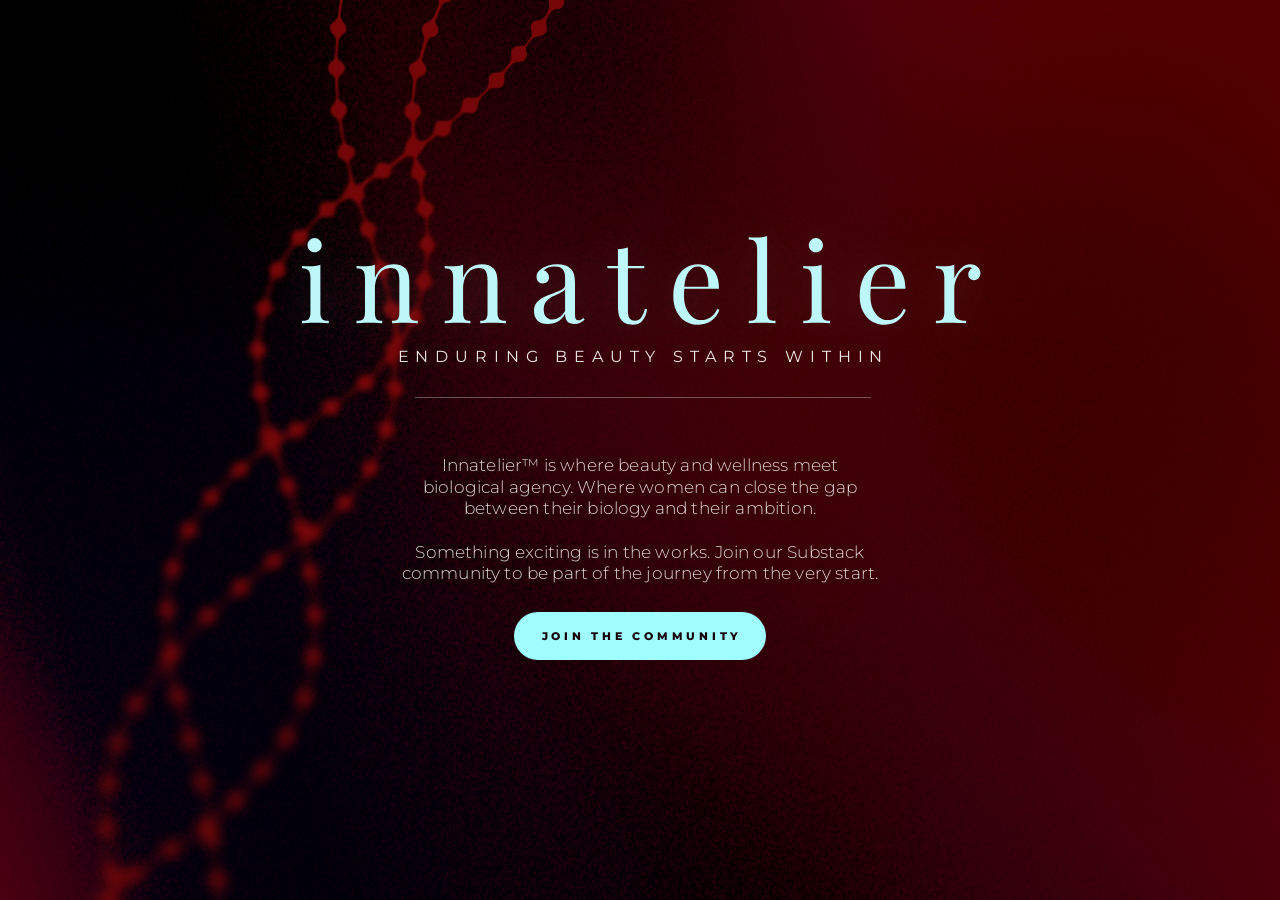
==== live_index.html @ 03384a34 "comingsoonpage" ====
<!doctype html>
<html lang="en">
  <head>
    <meta charset="utf-8">
    <meta name="viewport" content="width=device-width, initial-scale=1">
    <meta
      name="description"
      content="Innatelier is where beauty and wellness meet biological agency. Join our Substack community from the very start."
    >
    <title>Innatelier</title>
    <link rel="stylesheet" href="css/style.css">
  </head>
  <body>
    <main class="splash">
      <section class="splash__content" aria-labelledby="site-title">
        <h1 id="site-title" class="splash__title">
          <img class="splash__title-logo" src="assets/LOGO.svg" alt="Innatelier wordmark logo">
        </h1>
        <p class="splash__strapline">ENDURING BEAUTY STARTS WITHIN</p>
        <div class="splash__copy">
          <p>
            Innatelier™ is where beauty and wellness meet biological agency. Where women can close the gap between their biology and their ambition.
          </p>
          <p>
            Something exciting is in the works. Join our Substack community to be part of the journey from the very start.
          </p>
        </div>

        
        <a class="splash__button" href="https://theinnatelier.substack.com/subscribe">JOIN THE COMMUNITY</a>
      </section>
    </main>
  </body>
</html>
---- css/style.css ----
@import url("https://fonts.googleapis.com/css2?family=Montserrat:wght@300;400;800&display=swap");

:root {
  --text: #d7fbff;
  --text-soft: rgba(255, 255, 255, 0.9);
  --text-muted: rgba(255, 255, 255, 0.84);
  --button-bg: #9ffcff;
  --button-text: #160008;
  --button-hover-bg: #f9eeee;
}

* {
  box-sizing: border-box;
}

html,
body {
  min-height: 100%;
  margin: 0;
}

body {
  font-family: "Montserrat", Arial, Helvetica, sans-serif;
  background-color: #140006;
}

.splash {
  position: relative;
  display: grid;
  min-height: 100vh;
  min-height: 100svh;
  overflow-x: hidden;
  overflow-y: auto;
  place-items: center;
  padding: 48px 24px;
  background-image: url("../assets/Helix.png"), url("../assets/BG.png");
  background-repeat: no-repeat, no-repeat;
  background-position: left 54px center, center;
  background-size: auto 100vh, cover;
  color: var(--text-soft);
  text-align: center;
}

.splash__content {
  position: relative;
  z-index: 1;
  display: flex;
  flex-direction: column;
  align-items: center;
  width: min(100%, 760px);
  transform: translateY(-2px);
}

.splash__title {
  margin: 0;
  padding-left: 0.12em;
  line-height: 0;
}

.splash__title-logo {
  display: block;
  width: clamp(559px, 53vw, 686px);
  max-width: 100%;
  height: auto;
  filter: drop-shadow(0 0 18px rgba(174, 255, 255, 0.1));
}

.splash__strapline {
  display: flex;
  flex-direction: column;
  align-items: center;
  margin: 22px 0 0;
  padding-left: 0.42em;
  color: var(--text-soft);
  font-size: clamp(1.02rem, 0.42vw, 1.42rem);
  font-weight: 400;
  line-height: 1.2;
  letter-spacing: 0.42em;
}

.splash__strapline::after {
  width: min(456px, 64vw);
  height: 1px;
  margin-top: 31px;
  background: rgba(255, 255, 255, 0.32);
  content: "";
}

.splash__copy {
  width: min(100%, 480px);
  margin: 56px auto 0;
  color: var(--text-muted);
  font-size: 1.08rem;
  font-weight: 300;
  line-height: 1.24;
  letter-spacing: 0.01em;
  text-shadow: 0 1px 12px rgba(0, 0, 0, 0.22);
}

.splash__copy p {
  margin: 0;
}

.splash__copy p + p {
  margin-top: 22px;
}

.splash__button {
  display: flex;
  align-items: center;
  justify-content: center;
  min-width: 198px;
  min-height: 48px;
  margin-top: 28px;
  padding: 14px 24px 13px;
  border-radius: 999px;
  background: var(--button-bg);
  color: var(--button-text);
  font-size: 0.69rem;
  font-weight: 800;
  letter-spacing: 0.34em;
  line-height: 1;
  text-decoration: none;
  text-indent: 0.34em;
  transition: background-color 280ms ease, transform 280ms ease, box-shadow 280ms ease;
}

.splash__button:hover,
.splash__button:focus-visible {
  background: var(--button-hover-bg);
  box-shadow: 0 10px 24px rgba(20, 0, 6, 0.22);
 /*transform: translateY(-1px);*/
}

.splash__button:focus-visible {
  outline: 2px solid rgba(255, 255, 255, 0.82);
  outline-offset: 4px;
}

@media (max-width: 700px) {
.splash {
  align-items: start;
  padding: 29.1vh 24px 40px;
  background-image: url("../assets/BG.png");
  background-position: center;
  isolation: isolate;
  position: relative;
  overflow: clip;
  isolation: isolate;
}

.splash::before {
  position: absolute;
  z-index: 0;
  inset: auto auto -48% 55%;
  width: min(116vw, 544px);
  aspect-ratio: 532 / 1008;
  background: url("../assets/Helix.png") no-repeat center / contain;
  content: "";
  transform: translateX(-56%) rotate(37deg);
  transform-origin: center;
  pointer-events: none;
}

  .splash__content {
    width: min(100%, 356px);
    transform: none;
  }

  .splash__title {
    padding-left: 0.08em;
  }

.splash__title-logo {
  width: clamp(214px, 72vw, 354px);
}

  .splash__strapline {
    margin-top: 8px;
    padding-left: 0.35em;
    font-size: clamp(0.55rem, 2.55vw, 0.75rem);
    letter-spacing: 0.35em;
  }

  .splash__strapline::after {
    width: min(200px, 64vw);
    margin-top: 25px;
  }

  .splash__copy {
    width: min(100%, 328px);
    margin-top: 47px;
    font-size: clamp(1rem, 4.25vw, 1.08rem);
    line-height: 1.18;
  }

  .splash__copy p + p {
    margin-top: 21px;
  }

  .splash__button {
    min-width: 199px;
    min-height: 47px;
    margin-top: 24px;
    padding-inline: 23px;
    font-size: 0.64rem;
    letter-spacing: 0.34em;
    text-indent: 0.34em;
  }
}

@media (max-width: 360px) {
  .splash {
    padding: 27vh 16px 32px;
  }

  .splash__content {
    width: 100%;
  }

  .splash__title {
    padding-left: 0.05em;
  }

  .splash__title-logo {
    width: clamp(196px, 74vw, 260px);
  }

  .splash__strapline {
    padding-left: 0.25em;
    font-size: clamp(0.5rem, 2.45vw, 0.62rem);
    letter-spacing: 0.25em;
  }

  .splash__strapline::after {
    margin-top: 20px;
  }

  .splash__copy {
    margin-top: 38px;
    font-size: clamp(0.88rem, 4.6vw, 0.95rem);
  }

  .splash__copy p + p {
    margin-top: 17px;
  }

  .splash__button {
    min-width: 184px;
    min-height: 44px;
    margin-top: 20px;
    font-size: 0.58rem;
  }
}

@media (max-height: 760px) and (max-width: 700px) {
  .splash {
    padding-top: 24vh;
  }

  .splash__strapline {
    margin-top: 10px;
  }

  .splash__copy {
    margin-top: 38px;
  }
}

@media (max-height: 680px) and (min-width: 701px) {
  .splash {
    padding-block: 30px;
  }

  .splash__title-logo {
    width: clamp(272px, 40vw, 592px);
  }

  .splash__copy {
    margin-top: 38px;
  }
}

.substack-embed-wrap {
  width: min(100%, 480px);
  margin: 1.25rem auto 0;
}

.substack-embed-wrap iframe {
  display: block;
  width: 100%;
  max-width: 480px;
  margin: 0 auto;
}
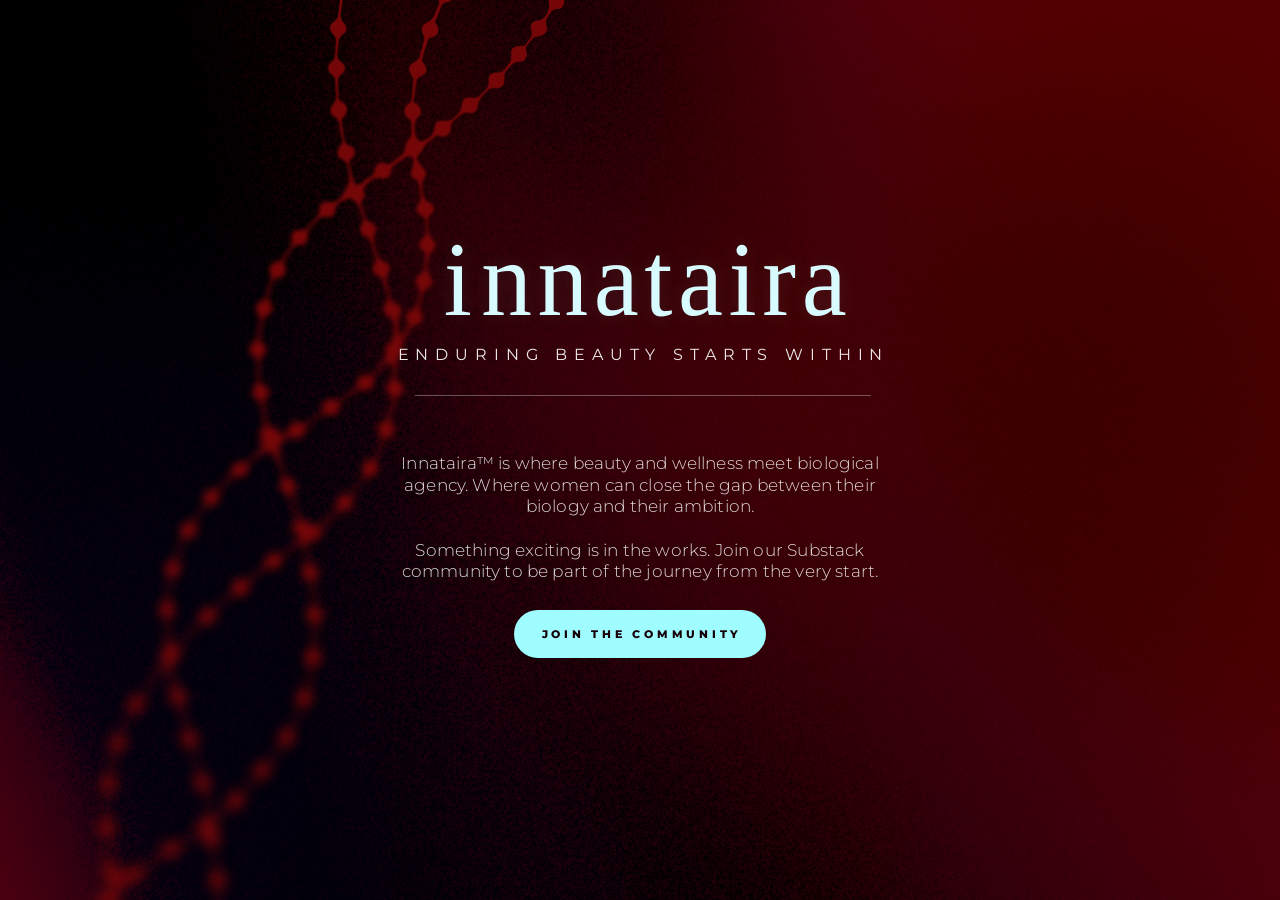
==== commit c8ff1dd4: "Update live splash template for Innataira" ====
--- a/live_index.html
+++ b/live_index.html
@@ -5,28 +5,45 @@
     <meta name="viewport" content="width=device-width, initial-scale=1">
     <meta
       name="description"
-      content="Innatelier is where beauty and wellness meet biological agency. Join our Substack community from the very start."
+      content="Innataira is where beauty and wellness meet biological agency. Join our Substack community from the very start."
     >
-    <title>Innatelier</title>
+    <meta property="og:type" content="website">
+    <meta property="og:site_name" content="Innataira">
+    <meta property="og:title" content="Innataira — Enduring Beauty Starts Within">
+    <meta
+      property="og:description"
+      content="Where beauty and wellness meet biological agency. Join the Innataira community from the very start."
+    >
+    <meta property="og:image" content="assets/og-image.png">
+    <meta property="og:image:alt" content="Innataira — Enduring Beauty Starts Within">
+    <meta name="twitter:card" content="summary_large_image">
+    <meta name="twitter:title" content="Innataira — Enduring Beauty Starts Within">
+    <meta
+      name="twitter:description"
+      content="Where beauty and wellness meet biological agency. Join the Innataira community from the very start."
+    >
+    <meta name="twitter:image" content="assets/og-image.png">
+    <meta name="twitter:image:alt" content="Innataira — Enduring Beauty Starts Within">
+    <title>Innataira — Enduring Beauty Starts Within</title>
     <link rel="stylesheet" href="css/style.css">
   </head>
   <body>
     <main class="splash">
       <section class="splash__content" aria-labelledby="site-title">
-        <h1 id="site-title" class="splash__title">
-          <img class="splash__title-logo" src="assets/LOGO.svg" alt="Innatelier wordmark logo">
+        <h1 id="site-title" class="splash__title" aria-label="innataira">
+          <span class="splash__wordmark" aria-hidden="true">
+            <span class="splash__initial">i</span>nnataira
+          </span>
         </h1>
         <p class="splash__strapline">ENDURING BEAUTY STARTS WITHIN</p>
         <div class="splash__copy">
           <p>
-            Innatelier™ is where beauty and wellness meet biological agency. Where women can close the gap between their biology and their ambition.
+            Innataira™ is where beauty and wellness meet biological agency. Where women can close the gap between their biology and their ambition.
           </p>
           <p>
             Something exciting is in the works. Join our Substack community to be part of the journey from the very start.
           </p>
         </div>
-
-        
         <a class="splash__button" href="https://theinnatelier.substack.com/subscribe">JOIN THE COMMUNITY</a>
       </section>
     </main>
--- a/css/style.css
+++ b/css/style.css
@@ -53,16 +53,36 @@
 
 .splash__title {
   margin: 0;
-  padding-left: 0.12em;
-  line-height: 0;
-}
-
-.splash__title-logo {
-  display: block;
-  width: clamp(559px, 53vw, 686px);
-  max-width: 100%;
-  height: auto;
-  filter: drop-shadow(0 0 18px rgba(174, 255, 255, 0.1));
+  color: var(--text);
+  font-family: Didot, "Bodoni MT", "Times New Roman", serif;
+  font-size: clamp(4.75rem, 8.25vw, 7.4rem);
+  font-weight: 400;
+  line-height: 0.8;
+  letter-spacing: 0.055em;
+  text-indent: 0.055em;
+  text-shadow: 0 0 18px rgba(174, 255, 255, 0.1);
+}
+
+.splash__wordmark {
+  display: inline-block;
+  transform: scaleX(0.96);
+  transform-origin: center;
+}
+
+.splash__initial {
+  display: inline-block;
+  margin-right: 0.035em;
+}
+
+.splash__coming-soon {
+  margin: 34px 0 0;
+  padding-left: 0.42em;
+  color: var(--text-soft);
+  font-size: clamp(0.72rem, 0.42vw, 0.92rem);
+  font-weight: 400;
+  line-height: 1.2;
+  letter-spacing: 0.42em;
+  text-transform: uppercase;
 }
 
 .splash__strapline {
@@ -168,12 +188,16 @@
   }
 
   .splash__title {
-    padding-left: 0.08em;
-  }
-
-.splash__title-logo {
-  width: clamp(214px, 72vw, 354px);
-}
+    font-size: clamp(3.15rem, 17vw, 4.25rem);
+    letter-spacing: 0.035em;
+    text-indent: 0.035em;
+  }
+
+  .splash__coming-soon {
+    margin-top: 24px;
+    font-size: clamp(0.58rem, 2.4vw, 0.7rem);
+    letter-spacing: 0.35em;
+  }
 
   .splash__strapline {
     margin-top: 8px;
@@ -219,11 +243,7 @@
   }
 
   .splash__title {
-    padding-left: 0.05em;
-  }
-
-  .splash__title-logo {
-    width: clamp(196px, 74vw, 260px);
+    font-size: clamp(2.8rem, 16vw, 3.5rem);
   }
 
   .splash__strapline {
@@ -272,8 +292,8 @@
     padding-block: 30px;
   }
 
-  .splash__title-logo {
-    width: clamp(272px, 40vw, 592px);
+  .splash__title {
+    font-size: clamp(4rem, 7vw, 6.25rem);
   }
 
   .splash__copy {
